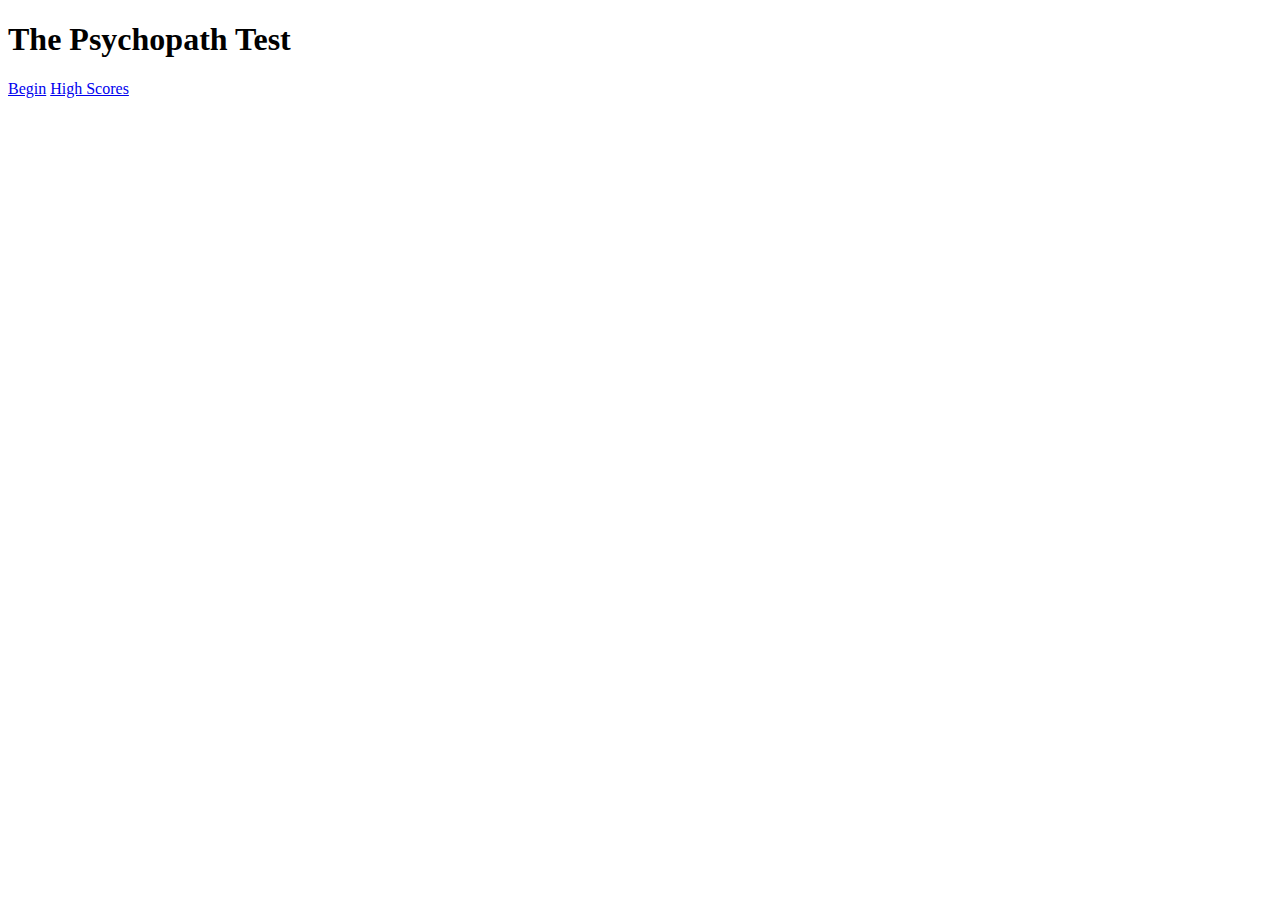
==== index.html @ 47264233 "Update index.html" ====
<!DOCTYPE html>
<html lang="en">
<head>
    <meta charset="UTF-8">
    <meta name="viewport" content="width=device-width, initial-scale=1.0">
    <title>Home Page</title>
</head>
<body>
    <div class="container">
       <div id="home" class= "flex-column flex-center">
      <h1>The Psychopath Test    </h1>   
      <a href="game.html" class="btn">Begin</a>  
      <a href="highscores.html" id="highscore-btn"
      class= "btn">High Scores<i class="fas fa-book-dead"></i></a>  

       </div> 
    </div>
</body>
<script src="style.css"></script>
</html>
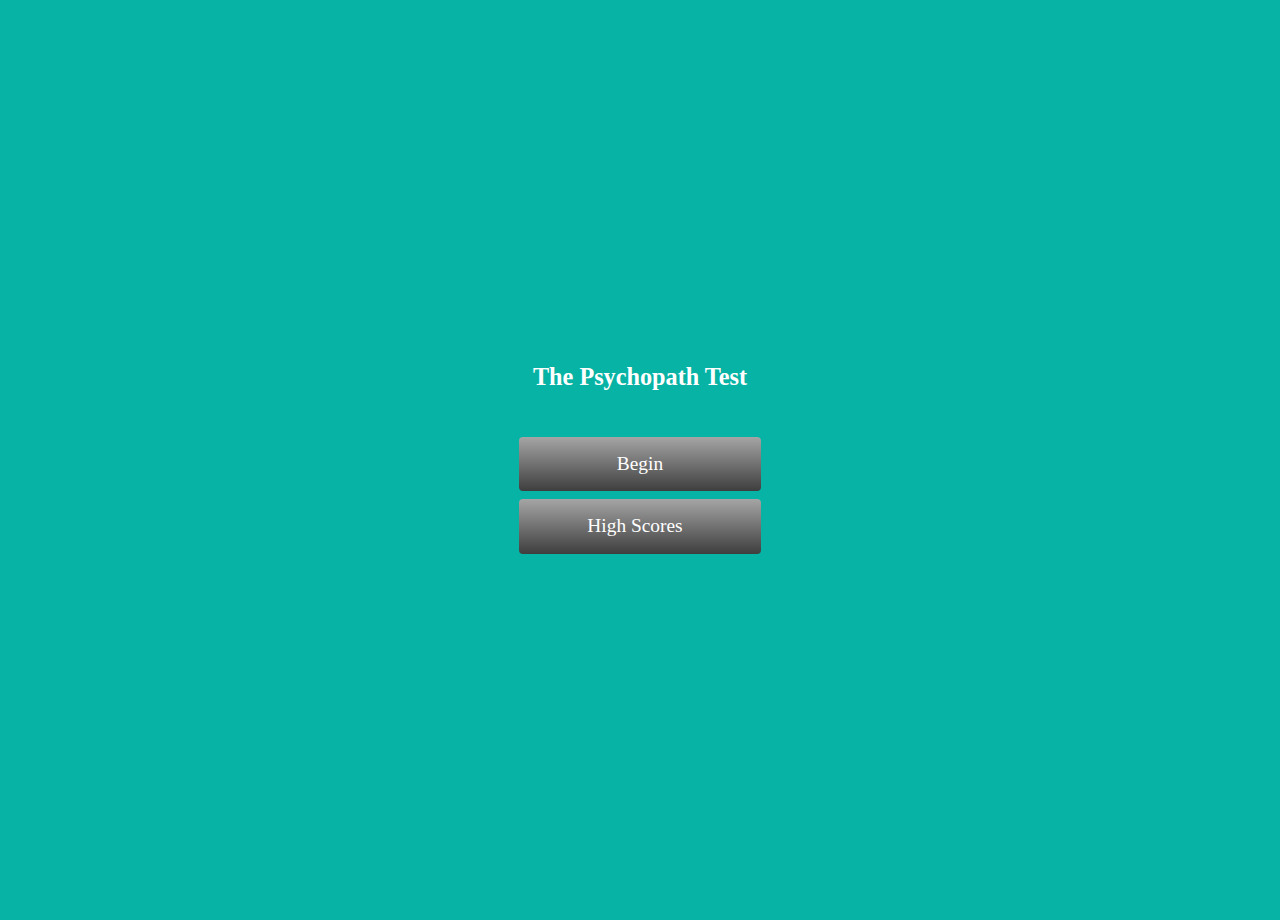
==== commit 569ea0a6: "Update index.html" ====
--- a/index.html
+++ b/index.html
@@ -4,6 +4,10 @@
     <meta charset="UTF-8">
     <meta name="viewport" content="width=device-width, initial-scale=1.0">
     <title>Home Page</title>
+    <link rel="stylesheet" href="style.css">
+    <link rel="stylesheet" href="https://use.fontawesome.com/releases/v5.15.2/css/all.css" 
+    integrity="sha384-vSIIfh2YWi9wW0r9iZe7RJPrKwp6bG+s9QZMoITbCckVJqGCCRhc+ccxNcdpHuYu" 
+    crossorigin="anonymous">
 </head>
 <body>
     <div class="container">
@@ -16,5 +20,4 @@
        </div> 
     </div>
 </body>
-<script src="style.css"></script>
 </html>
--- a/style.css
+++ b/style.css
@@ -0,0 +1,139 @@
+@import url('https://fonts.googleapis.com/css2?family=Noto+Serif&display=swap');
+
+
+:root{
+    background-color: #07b3a4;
+}
+
+*{
+    box-sizing: border-box;
+    margin: 0;
+    padding: 5px;
+    font-size: 50.5%;
+    font-family: 'Nova Serif';
+
+}
+
+h1{
+    font-size: 3rem;
+    margin-bottom:5rem;
+    color: white;
+
+}
+
+h2{
+    font-size: 2rem;
+    margin-bottom:4rem;
+
+}
+
+.container {
+width: 100vw;
+height: 100vh;
+display: flex;
+justify-content: center;
+align-items: center;
+max-width: 80rem;
+margin: 0 auto;
+padding: 3rem;
+
+}
+
+.flex-column{
+    display: flex;
+    flex-direction: column;
+}
+
+.flex-center{
+justify-content: center;
+align-items: center;
+}
+
+.justify-center{
+justify-content: center;
+
+
+}
+
+.text-center{
+    text-align: center;
+}
+
+.hidden{
+    display: none;
+}
+
+.btn{
+    font-size: 2.4rem;
+    padding: 2rem 0;
+    width: 30rem;
+    text-align: center;
+    margin-bottom: 1rem;
+    text-decoration: none;
+    color: white;
+    background: linear-gradient(0deg, rgb(63, 62, 62) 0%, rgb(165, 165, 165) 100%);
+    border-radius: 4px;
+}
+
+.btn:hover{
+    cursor: pointer;
+    box-shadow: 0 0.4rem 1.4rem 0 #ffffff ;
+    transition: transform 150ms;
+    transform: scale(1.03);
+}
+
+#highscore-btn{
+
+    background: linear-gradient(0deg, rgb(63, 62, 62) 0%, rgb(165, 165, 165) 100%);
+
+}
+
+.fa-crown{
+    font-size: 2.5rem;
+    margin-left: 1rem;
+
+}
+
+/* End Page CSS */
+.end-form-container {
+    width: 100%;
+    display: flex;
+    flex-direction: column;
+    align-items: center;
+    max-width: 30rem;
+}
+
+input {
+    margin-bottom: 1rem;
+    width: 20rem;
+    padding: 1.5rem;
+    font-size: 1.8rem;
+    border: none;
+    box-shadow: 0 0.1rem 1.4rem 0 rgba(86, 185, 235, 0.5);
+}
+
+input::placeholder {
+    color: #aaa;
+}
+
+#username {
+    margin-bottom: 3rem;
+    width: 100%;
+    outline: none;
+}
+
+#end-text {
+    font-size: 2.4rem;
+    color: #fff;
+    text-align: center;
+}
+
+#saveScoreBtn {
+    border: none;
+}
+
+.fa-home {
+    margin-left: 1rem;
+    font-size: 2rem;
+    color: rgb(28, 26, 26)
+}
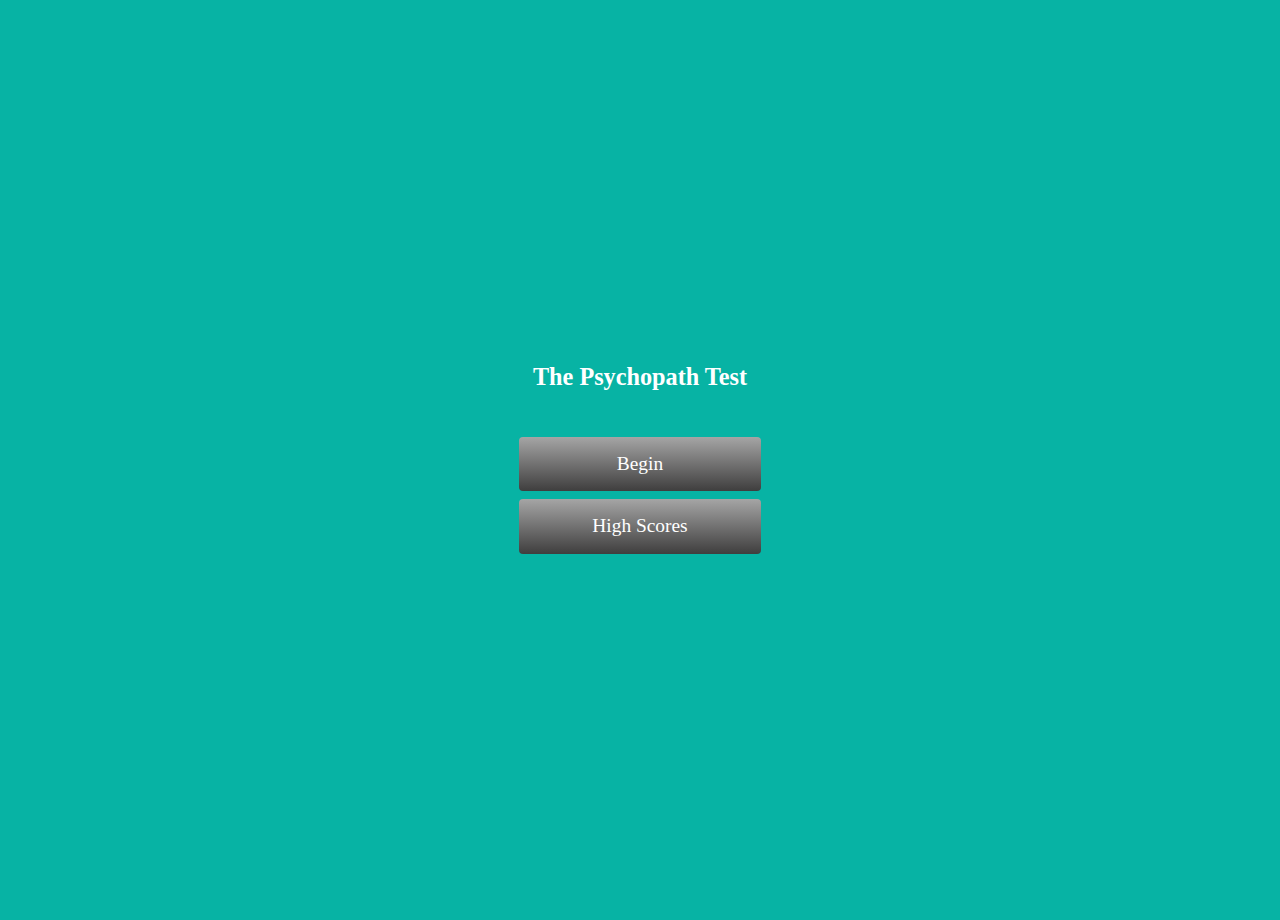
==== commit aad85ada: "Update index.html" ====
--- a/index.html
+++ b/index.html
@@ -3,20 +3,15 @@
 <head>
     <meta charset="UTF-8">
     <meta name="viewport" content="width=device-width, initial-scale=1.0">
+        <link rel="stylesheet" href="style.css">
     <title>Home Page</title>
-    <link rel="stylesheet" href="style.css">
-    <link rel="stylesheet" href="https://use.fontawesome.com/releases/v5.15.2/css/all.css" 
-    integrity="sha384-vSIIfh2YWi9wW0r9iZe7RJPrKwp6bG+s9QZMoITbCckVJqGCCRhc+ccxNcdpHuYu" 
-    crossorigin="anonymous">
 </head>
 <body>
     <div class="container">
        <div id="home" class= "flex-column flex-center">
-      <h1>The Psychopath Test    </h1>   
-      <a href="game.html" class="btn">Begin</a>  
-      <a href="highscores.html" id="highscore-btn"
-      class= "btn">High Scores<i class="fas fa-book-dead"></i></a>  
-
+            <h1>The Psychopath Test </h1>   
+            <a href="game.html" class="btn">Begin</a>  
+            <a href="highscores.html" class= "btn">High Scores</a>  
        </div> 
     </div>
 </body>
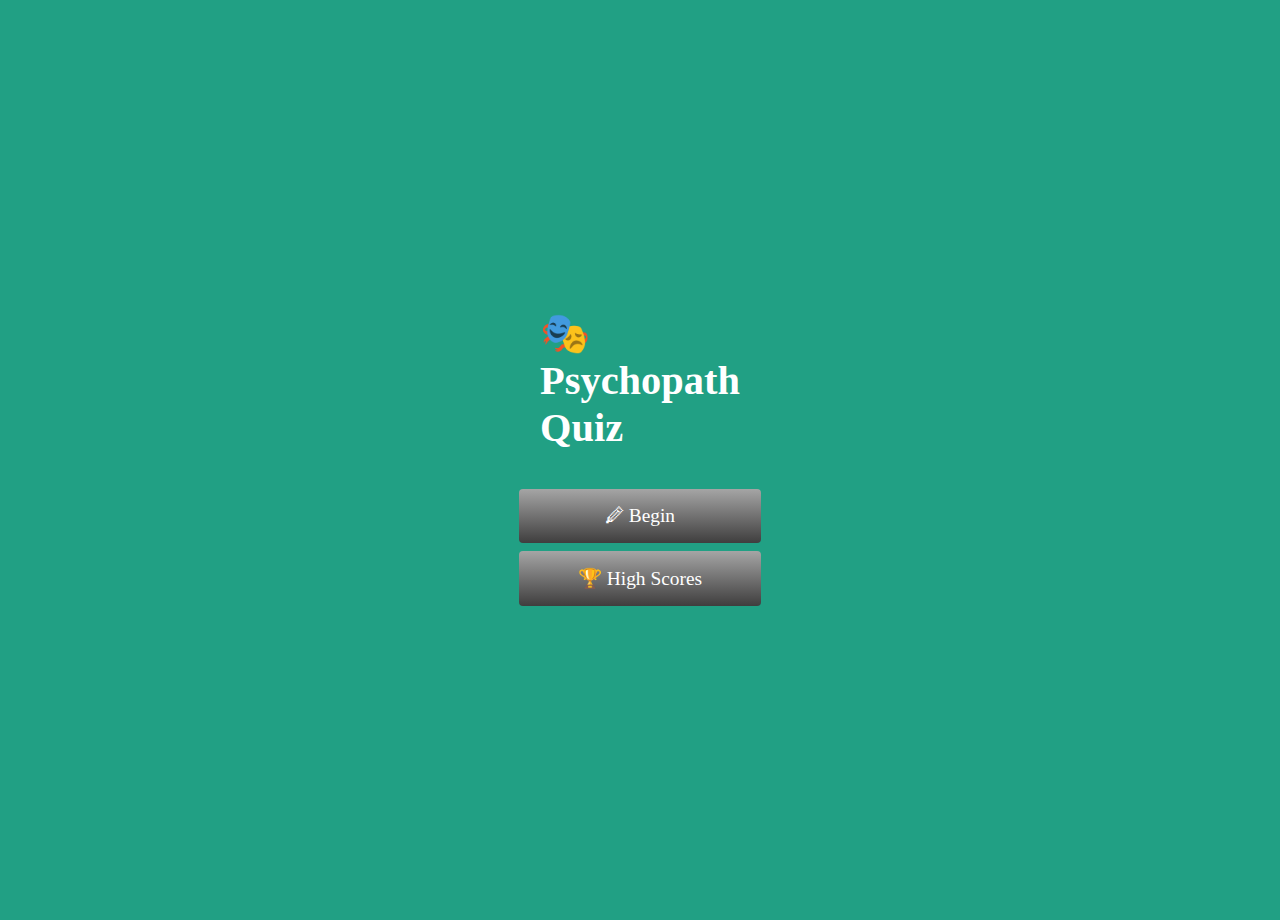
==== commit b8769f99: "Add files via upload" ====
--- a/index.html
+++ b/index.html
@@ -3,16 +3,21 @@
 <head>
     <meta charset="UTF-8">
     <meta name="viewport" content="width=device-width, initial-scale=1.0">
-        <link rel="stylesheet" href="style.css">
     <title>Home Page</title>
+    <link rel="stylesheet" href="style.css">
+    <link rel="stylesheet" href="https://use.fontawesome.com/releases/v5.15.2/css/all.css" 
+    integrity="sha384-vSIIfh2YWi9wW0r9iZe7RJPrKwp6bG+s9QZMoITbCckVJqGCCRhc+ccxNcdpHuYu" 
+    crossorigin="anonymous">
 </head>
 <body>
     <div class="container">
        <div id="home" class= "flex-column flex-center">
-            <h1>The Psychopath Test </h1>   
-            <a href="game.html" class="btn">Begin</a>  
-            <a href="highscores.html" class= "btn">High Scores</a>  
+      <h2>🎭 <br> Psychopath <br> Quiz </h2>   
+      <a href="game.html" class="btn">🖉 Begin</a>  
+      <a href="highscores.html" id="highscore-btn"
+      class= "btn">🏆 High Scores</a>  
+
        </div> 
     </div>
 </body>
-</html>
+</html>--- a/style.css
+++ b/style.css
@@ -1,8 +1,7 @@
 @import url('https://fonts.googleapis.com/css2?family=Noto+Serif&display=swap');
 
-
 :root{
-    background-color: #07b3a4;
+    background-color: #21a084;
 }
 
 *{
@@ -16,13 +15,14 @@
 
 h1{
     font-size: 3rem;
+    color: white;
     margin-bottom:5rem;
-    color: white;
 
 }
 
 h2{
-    font-size: 2rem;
+    font-size: 5rem;
+    color: white;
     margin-bottom:4rem;
 
 }
@@ -136,4 +136,4 @@
     margin-left: 1rem;
     font-size: 2rem;
     color: rgb(28, 26, 26)
-}
+}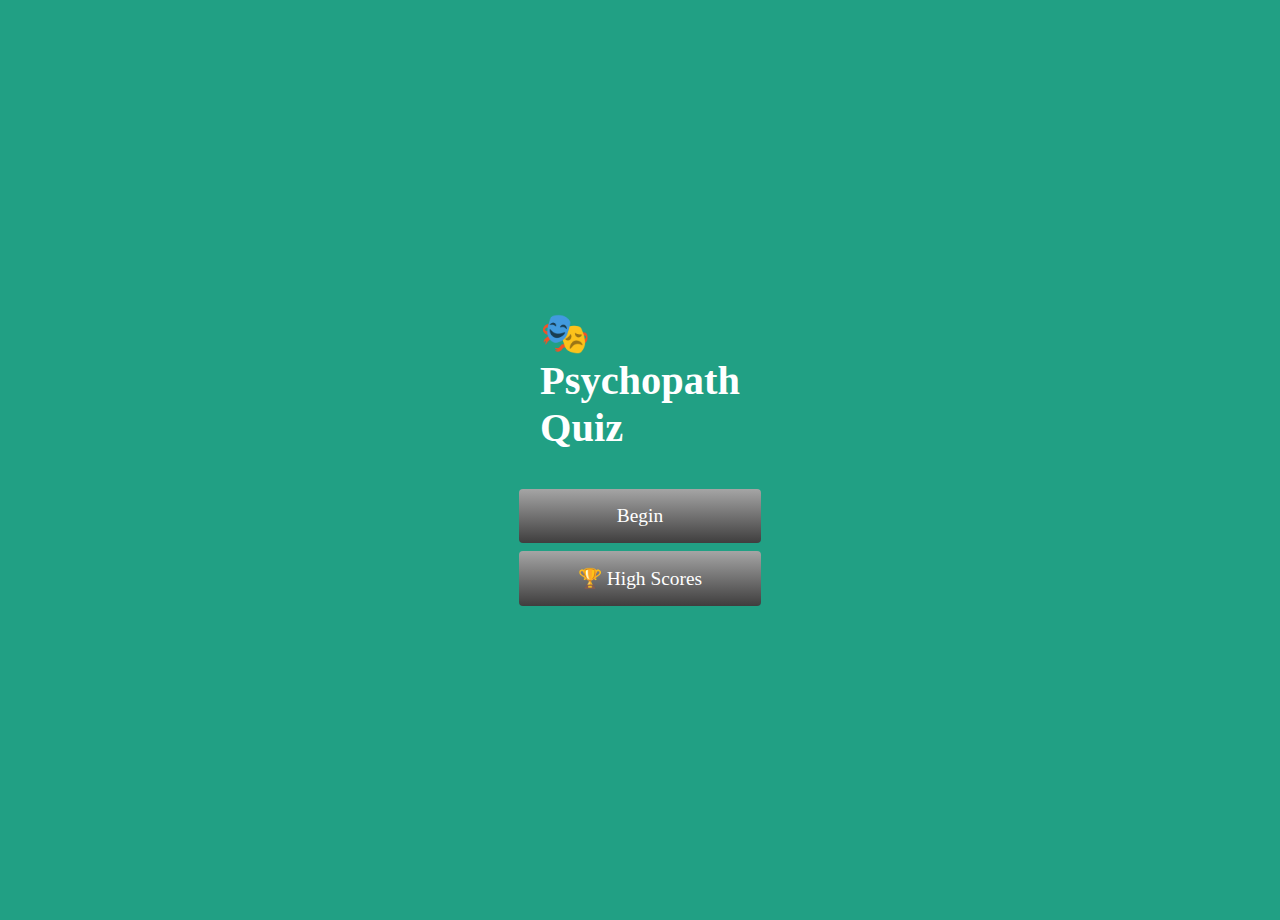
==== commit 9e4c257a: "Update index.html" ====
--- a/index.html
+++ b/index.html
@@ -13,11 +13,11 @@
     <div class="container">
        <div id="home" class= "flex-column flex-center">
       <h2>🎭 <br> Psychopath <br> Quiz </h2>   
-      <a href="game.html" class="btn">🖉 Begin</a>  
+      <a href="game1.html" class="btn">Begin</a>  
       <a href="highscores.html" id="highscore-btn"
       class= "btn">🏆 High Scores</a>  
 
        </div> 
     </div>
 </body>
-</html>+</html>
